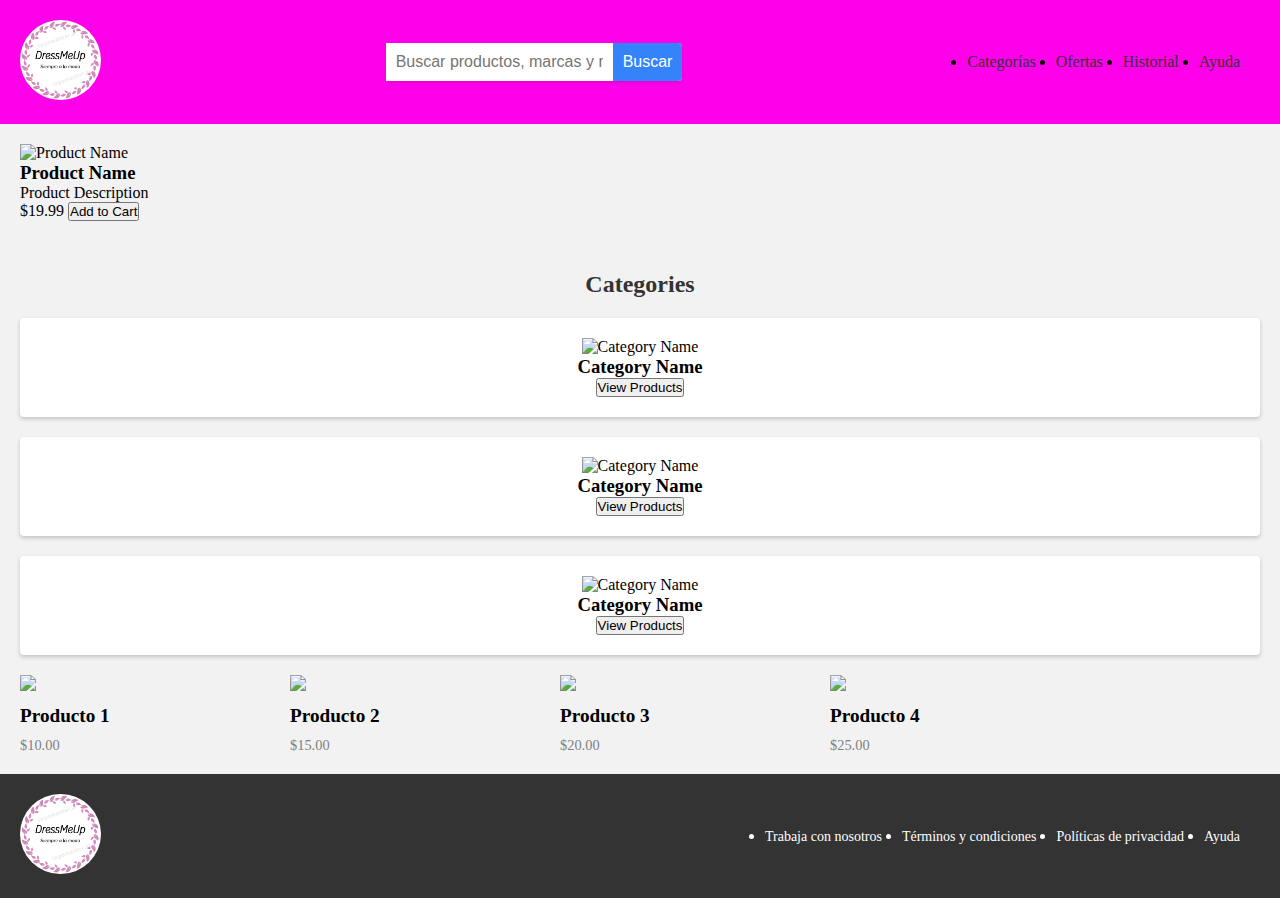
==== index.html @ 024866da "primer commit(Base de la pagina)" ====
<!DOCTYPE html>
<html lang="es">
<head>
  <meta charset="UTF-8">
  <meta name="viewport" content="width=device-width, initial-scale=1.0">
  <title>DressMeUp - Compra y vende todo lo que quieras</title>
  <link rel="stylesheet" href="styles.css">
</head>
<body>
  <header>
    <div class="logo">
      <img src="Logo DressMeUp.PNG" alt="DressMeUp">
    </div>
    <div class="search-box">
      <input type="text" placeholder="Buscar productos, marcas y más">
      <button type="submit">Buscar</button>
    </div>
    <nav>
      <ul>
        <li><a href="#">Categorías</a></li>
        <li><a href="#">Ofertas</a></li>
        <li><a href="#">Historial</a></li>
        <li><a href="#">Ayuda</a></li>
      </ul>
    </nav>
  </header>
  <main>
    <section class="carousel">
        <img src="product-image.jpg" alt="Product Name">
        <h3>Product Name</h3>
        <p>Product Description</p>
        <span>$19.99</span>
        <button>Add to Cart</button>
      </div>
    </section>
    <section class="categories">
        <section class="categories">
            <h2>Categories</h2>
            <div class="category-box">
              <img src="category-image.jpg" alt="Category Name">
              <h3>Category Name</h3>
              <button>View Products</button>
            </div>
            <div class="category-box">
              <img src="category-image.jpg" alt="Category Name">
              <h3>Category Name</h3>
              <button>View Products</button>
            </div>
            <div class="category-box">
              <img src="category-image.jpg" alt="Category Name">
              <h3>Category Name</h3>
              <button>View Products</button>
            </div>
          </section>
          
    </section>
    <section class="featured-products">
        <div class="productos-destacados">
            <div class="producto">
              <img src="producto1.jpg">
              <h3>Producto 1</h3>
              <p>$10.00</p>
            </div>
            <div class="producto">
              <img src="producto2.jpg">
              <h3>Producto 2</h3>
              <p>$15.00</p>
            </div>
            <div class="producto">
              <img src="producto3.jpg">
              <h3>Producto 3</h3>
              <p>$20.00</p>
            </div>
            <div class="producto">
              <img src="producto4.jpg">
              <h3>Producto 4</h3>
              <p>$25.00</p>
            </div>
          </div>
          
          
    </section>
    <section class="sponsored-products">
      <!-- Aquí irían los productos patrocinados -->
    </section>
  </main>
  <footer>
    <div class="logo">
      <img src="Logo DressMeUp.PNG" alt="DressMeUp">
    </div>
    <nav>
      <ul>
        <li><a href="#">Trabaja con nosotros</a></li>
        <li><a href="#">Términos y condiciones</a></li>
        <li><a href="#">Políticas de privacidad</a></li>
        <li><a href="#">Ayuda</a></li>
      </ul>
    </nav>
  </footer>
</body>
</html>
---- styles.css ----
/* Resetear estilos por defecto */

 * {
    margin: 0;
    padding: 0;
    box-sizing: border-box;
    }
    /* Estilos para el encabezado */
    header {
    display: flex;
    justify-content: space-between;
    align-items: center;
    padding: 20px;
    background-color: #ff00ea;
    box-shadow: 0 2px 4px rgba(0, 0, 0, 0.2);
    }
    
    .logo img {
    height: 80px;
    border-radius: 50%;
    }
    
    .search-box {
    display: flex;
    align-items: center;
    background-color: #FFF;
    border-radius: 4px;
    box-shadow: 0 2px 4px rgba(0, 0, 0, 0.1);
    }
    
    .search-box input {
    flex: 1;
    border: none;
    padding: 10px;
    font-size: 16px;
    color: #333;
    }
    
    .search-box button {
    background-color: #3483FA;
    color: #FFF;
    border: none;
    border-radius: 0 4px 4px 0;
    padding: 10px;
    font-size: 16px;
    cursor: pointer;
    }
    
    nav ul {
    display: flex;
    }
    
    nav li {
    margin-right: 20px;
    }
    
    nav a {
    color: #333;
    text-decoration: none;
    font-size: 16px;
    }
    
    nav a:hover {
    color: #3483FA;
    }
    
    /* Estilos para el cuerpo de la página */
    main {
    padding: 20px;
    background-color: #F2F2F2;
    }
    
    .carousel {
    /* Aquí irían los estilos para el carrusel */
    }
    
    .categories {
    margin-top: 50px;
    }
    
    .categories h2 {
    font-size: 24px;
    font-weight: bold;
    margin-bottom: 20px;
    text-align: center;
    color: #333;
    }
    
    .category-box {
    display: flex;
    flex-direction: column;
    align-items: center;
    padding: 20px;
    background-color: #FFF;
    box-shadow: 0 2px 4px rgba(0, 0, 0, 0.2);
    border-radius: 4px;
    text-align: center;
    transition: all 0.2s ease-in-out;
    margin-bottom: 20px;
    }
    
    .category-box:hover {
    transform: translateY(-5px);
    box-shadow: 0 5px 10px rgba(0, 0, 0, 0.2);
    }
    
    .productos-destacados {
        display: flex;
        overflow-x: scroll;
        white-space: nowrap;
      }
      
      .producto {
        flex: 0 0 auto;
        margin-right: 20px;
        width: 250px;
      }
      
      .producto img {
        width: 100%;
      }
      
      .producto h3 {
        font-size: 1.2em;
        margin: 10px 0;
      }
      
      .producto p {
        color: gray;
        font-size: 0.9em;
      }
      
    
    .sponsored-products {
    /* Aquí irían los estilos para los productos patrocinados */
    }
    
footer {
    display: flex;
    justify-content: space-between;
    align-items: center;
    padding: 20px;
    background-color: #333;
    color: #FFF;
  }
  
  footer nav ul {
    display: flex;
  }
  
  footer nav li {
    margin-right: 20px;
  }
  
  footer nav a {
    color: #FFF;
    text-decoration: none;
    font-size: 14px;
  }
  
  footer nav a:hover {
    text-decoration: underline;
  }
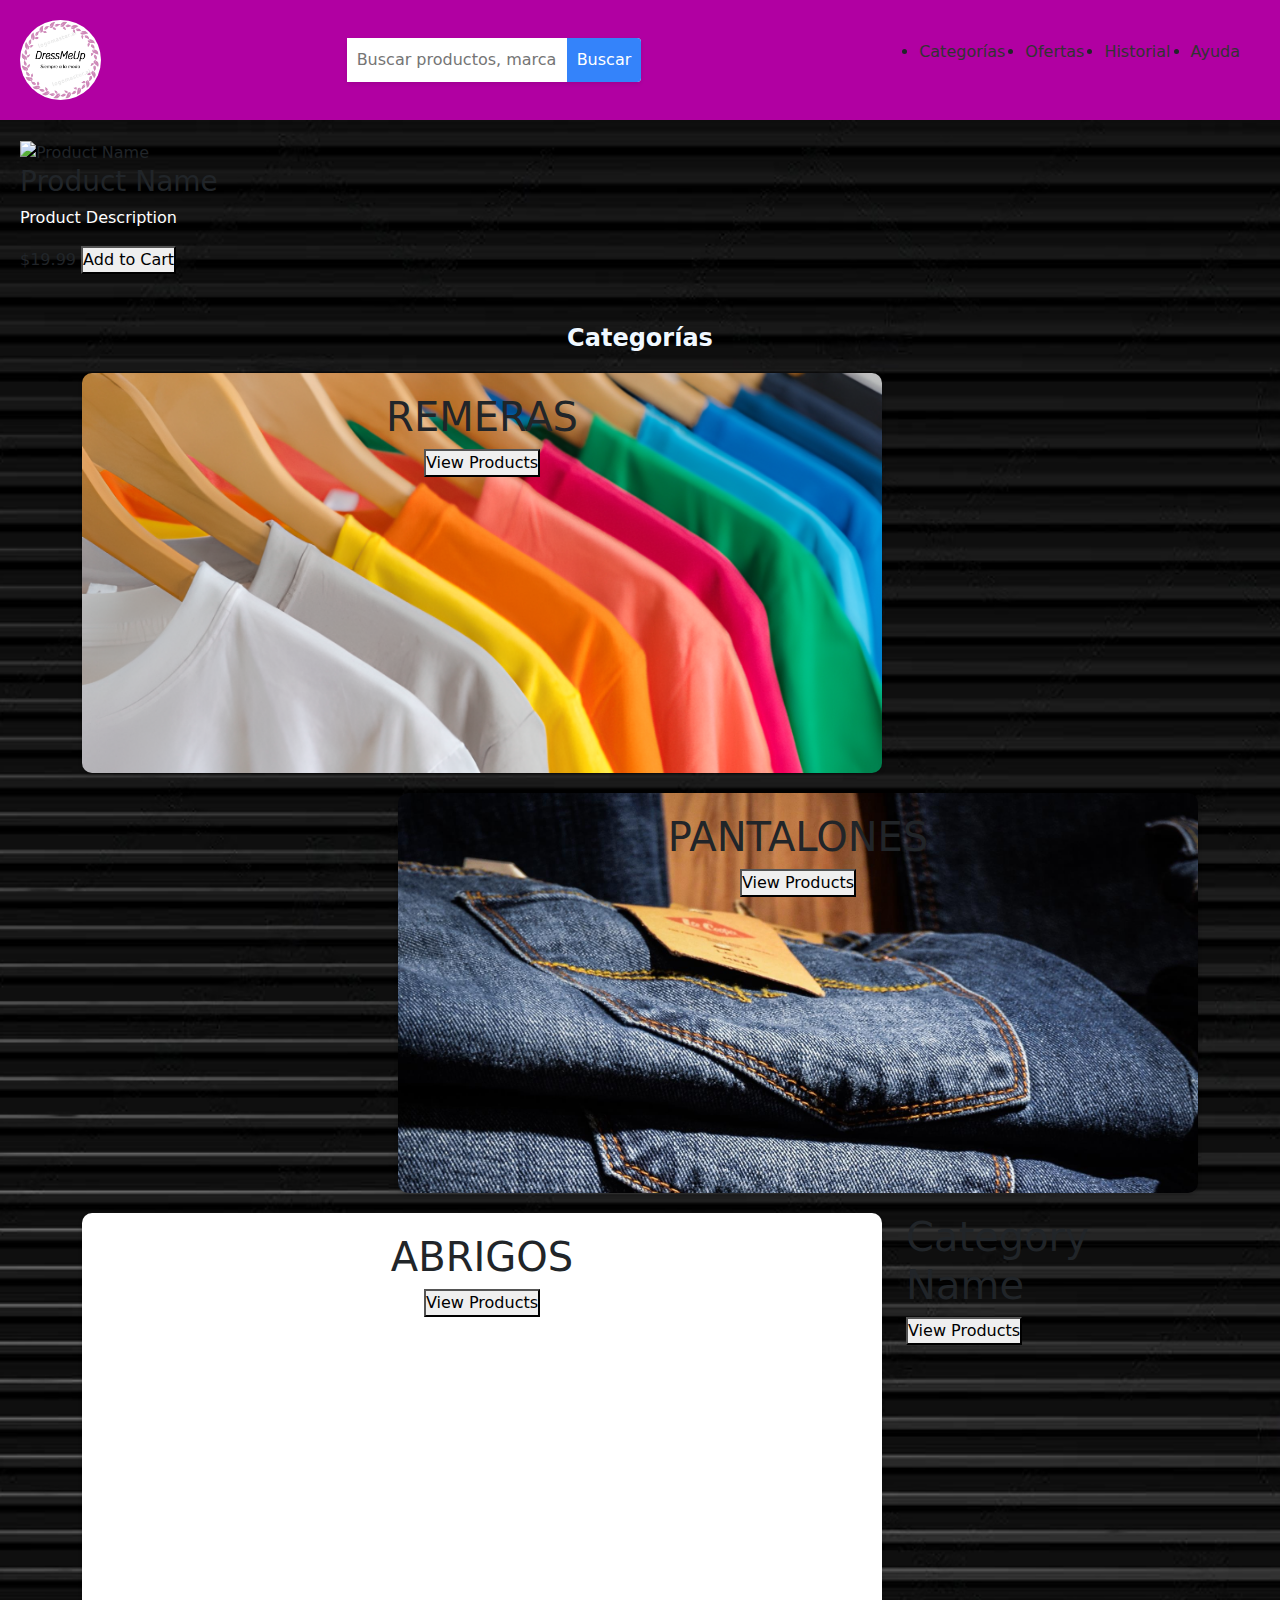
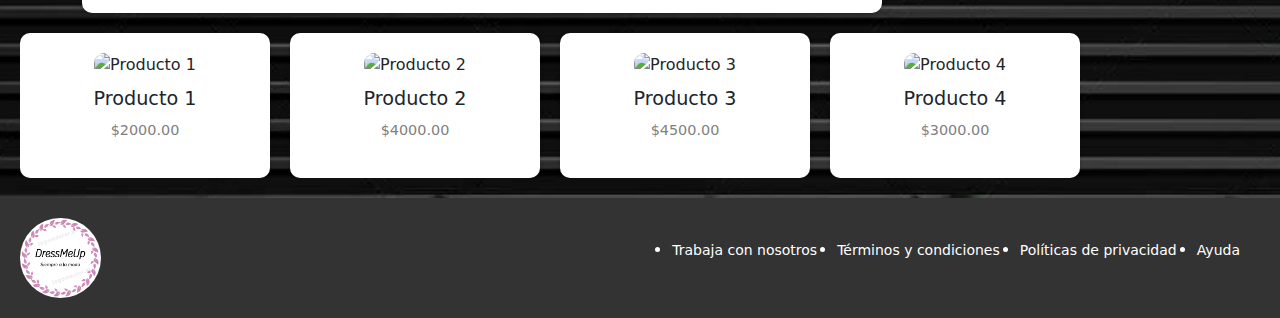
==== commit 56d57b86: "Cambio de Fondo e imagenes" ====
--- a/index.html
+++ b/index.html
@@ -5,8 +5,10 @@
   <meta name="viewport" content="width=device-width, initial-scale=1.0">
   <title>DressMeUp - Compra y vende todo lo que quieras</title>
   <link rel="stylesheet" href="styles.css">
+  <link rel="stylesheet" href="https://cdnjs.cloudflare.com/ajax/libs/twitter-bootstrap/5.3.2/css/bootstrap.min.css">
+  <script src="https://cdnjs.cloudflare.com/ajax/libs/twitter-bootstrap/5.3.2/js/bootstrap.bundle.min.js"></script>
 </head>
-<body>
+<body>       
   <header>
     <div class="logo">
       <img src="Logo DressMeUp.PNG" alt="DressMeUp">
@@ -34,54 +36,64 @@
       </div>
     </section>
     <section class="categories">
-        <section class="categories">
-            <h2>Categories</h2>
-            <div class="category-box">
-              <img src="category-image.jpg" alt="Category Name">
-              <h3>Category Name</h3>
-              <button>View Products</button>
+        <div class="container">
+          <h2 style="color: aliceblue;">Categorías</h2>
+          <div class="row">
+            <div class="col">
+              <div class="category-box" id="remeras">
+                <h1>REMERAS</h1>
+                <button>View Products</button>
+              </div>
             </div>
-            <div class="category-box">
-              <img src="category-image.jpg" alt="Category Name">
-              <h3>Category Name</h3>
-              <button>View Products</button>
+            <div class="col">
+              <div class="category-box" id="pantalones">
+                <h1>PANTALONES</h1>
+                <button>View Products</button>
+              </div>
             </div>
-            <div class="category-box">
-              <img src="category-image.jpg" alt="Category Name">
-              <h3>Category Name</h3>
-              <button>View Products</button>
+            <div class="col">
+              <div class="category-box" id="abrigos">
+                <h1>ABRIGOS</h1>
+                <button>View Products</button>
+              </div>
             </div>
-          </section>
-          
-    </section>
-    <section class="featured-products">
-        <div class="productos-destacados">
-            <div class="producto">
-              <img src="producto1.jpg">
-              <h3>Producto 1</h3>
-              <p>$10.00</p>
-            </div>
-            <div class="producto">
-              <img src="producto2.jpg">
-              <h3>Producto 2</h3>
-              <p>$15.00</p>
-            </div>
-            <div class="producto">
-              <img src="producto3.jpg">
-              <h3>Producto 3</h3>
-              <p>$20.00</p>
-            </div>
-            <div class="producto">
-              <img src="producto4.jpg">
-              <h3>Producto 4</h3>
-              <p>$25.00</p>
+            <div class="col">
+              <div class="calzado" id="calzado">
+                <h1>Category Name</h1>
+                <button>View Products</button>
+              </div>
             </div>
           </div>
-          
-          
-    </section>
+        </div>
+      </section>
+      
+      <section class="featured-products">
+        <div class="productos-destacados">
+          <div class="producto">
+            <img src="producto1.jpg" alt="Producto 1">
+            <h3>Producto 1</h3>
+            <p>$2000.00</p>
+          </div>
+          <div class="producto">
+            <img src="producto2.jpg" alt="Producto 2">
+            <h3>Producto 2</h3>
+            <p>$4000.00</p>
+          </div>
+          <div class="producto">
+            <img src="producto3.jpg" alt="Producto 3">
+            <h3>Producto 3</h3>
+            <p>$4500.00</p>
+          </div>
+          <div class="producto">
+            <img src="producto4.jpg" alt="Producto 4">
+            <h3>Producto 4</h3>
+            <p>$3000.00</p>
+          </div>
+        </div>
+      </section>
+      
     <section class="sponsored-products">
-      <!-- Aquí irían los productos patrocinados -->
+      <!-- Acá irían los productos patrocinados -->
     </section>
   </main>
   <footer>
--- a/styles.css
+++ b/styles.css
@@ -5,16 +5,21 @@
     padding: 0;
     box-sizing: border-box;
     }
-    /* Estilos para el encabezado */
+
+    p{
+        color: #FFF;
+    }
+      
+
     header {
     display: flex;
     justify-content: space-between;
     align-items: center;
     padding: 20px;
-    background-color: #ff00ea;
+    background-color: #b100a2;
     box-shadow: 0 2px 4px rgba(0, 0, 0, 0.2);
-    }
-    
+    }      
+
     .logo img {
     height: 80px;
     border-radius: 50%;
@@ -66,10 +71,12 @@
     
     /* Estilos para el cuerpo de la página */
     main {
-    padding: 20px;
-    background-color: #F2F2F2;
-    }
-    
+        padding: 20px;
+        background-image: url(fondo\ negro.jpg);
+        background-size: cover;
+        background-repeat: no-repeat;
+        background-position: center center;
+    }
     .carousel {
     /* Aquí irían los estilos para el carrusel */
     }
@@ -87,20 +94,47 @@
     }
     
     .category-box {
-    display: flex;
-    flex-direction: column;
-    align-items: center;
-    padding: 20px;
-    background-color: #FFF;
-    box-shadow: 0 2px 4px rgba(0, 0, 0, 0.2);
-    border-radius: 4px;
-    text-align: center;
-    transition: all 0.2s ease-in-out;
-    margin-bottom: 20px;
-    }
-    
+        width: 800px;
+        height: 400px;
+        display: flex;
+        flex-direction: column;
+        align-items: center;
+        padding: 20px;
+        background-color: #FFF;
+        box-shadow: 0 2px 4px rgba(2, 2, 2, 0.2);
+        border-radius: 10px;
+        text-align: left;
+        transition: all 0.2s ease-in-out;
+        margin-bottom: 20px;
+      }
+    
+    #remeras {
+        background-image: url('remeras.png');
+        background-repeat: no-repeat;
+        background-size: cover;
+    }
+    
+    #pantalones {
+        background-image: url('pantalones.jpg');
+        background-repeat: no-repeat;
+        background-size: cover;
+        float: right;
+        clear: right;
+    }
+
+    .col:nth-child(3) .category-box {
+        clear: both;
+      }
+      
+
+    #abrigos {
+        background-image: url('abrigos.jpg');
+        background-repeat: no-repeat;
+        background-size: cover;
+    }
+
     .category-box:hover {
-    transform: translateY(-5px);
+    transform: translateY(-7px);
     box-shadow: 0 5px 10px rgba(0, 0, 0, 0.2);
     }
     
@@ -114,10 +148,16 @@
         flex: 0 0 auto;
         margin-right: 20px;
         width: 250px;
+        background-color: #FFF;
+        border-radius: 10px;
+        padding: 20px;
+        box-shadow: 0 2px 4px rgba(0, 0, 0, 0.2);
+        text-align: center;
       }
       
       .producto img {
         width: 100%;
+        border-radius: 10px;
       }
       
       .producto h3 {
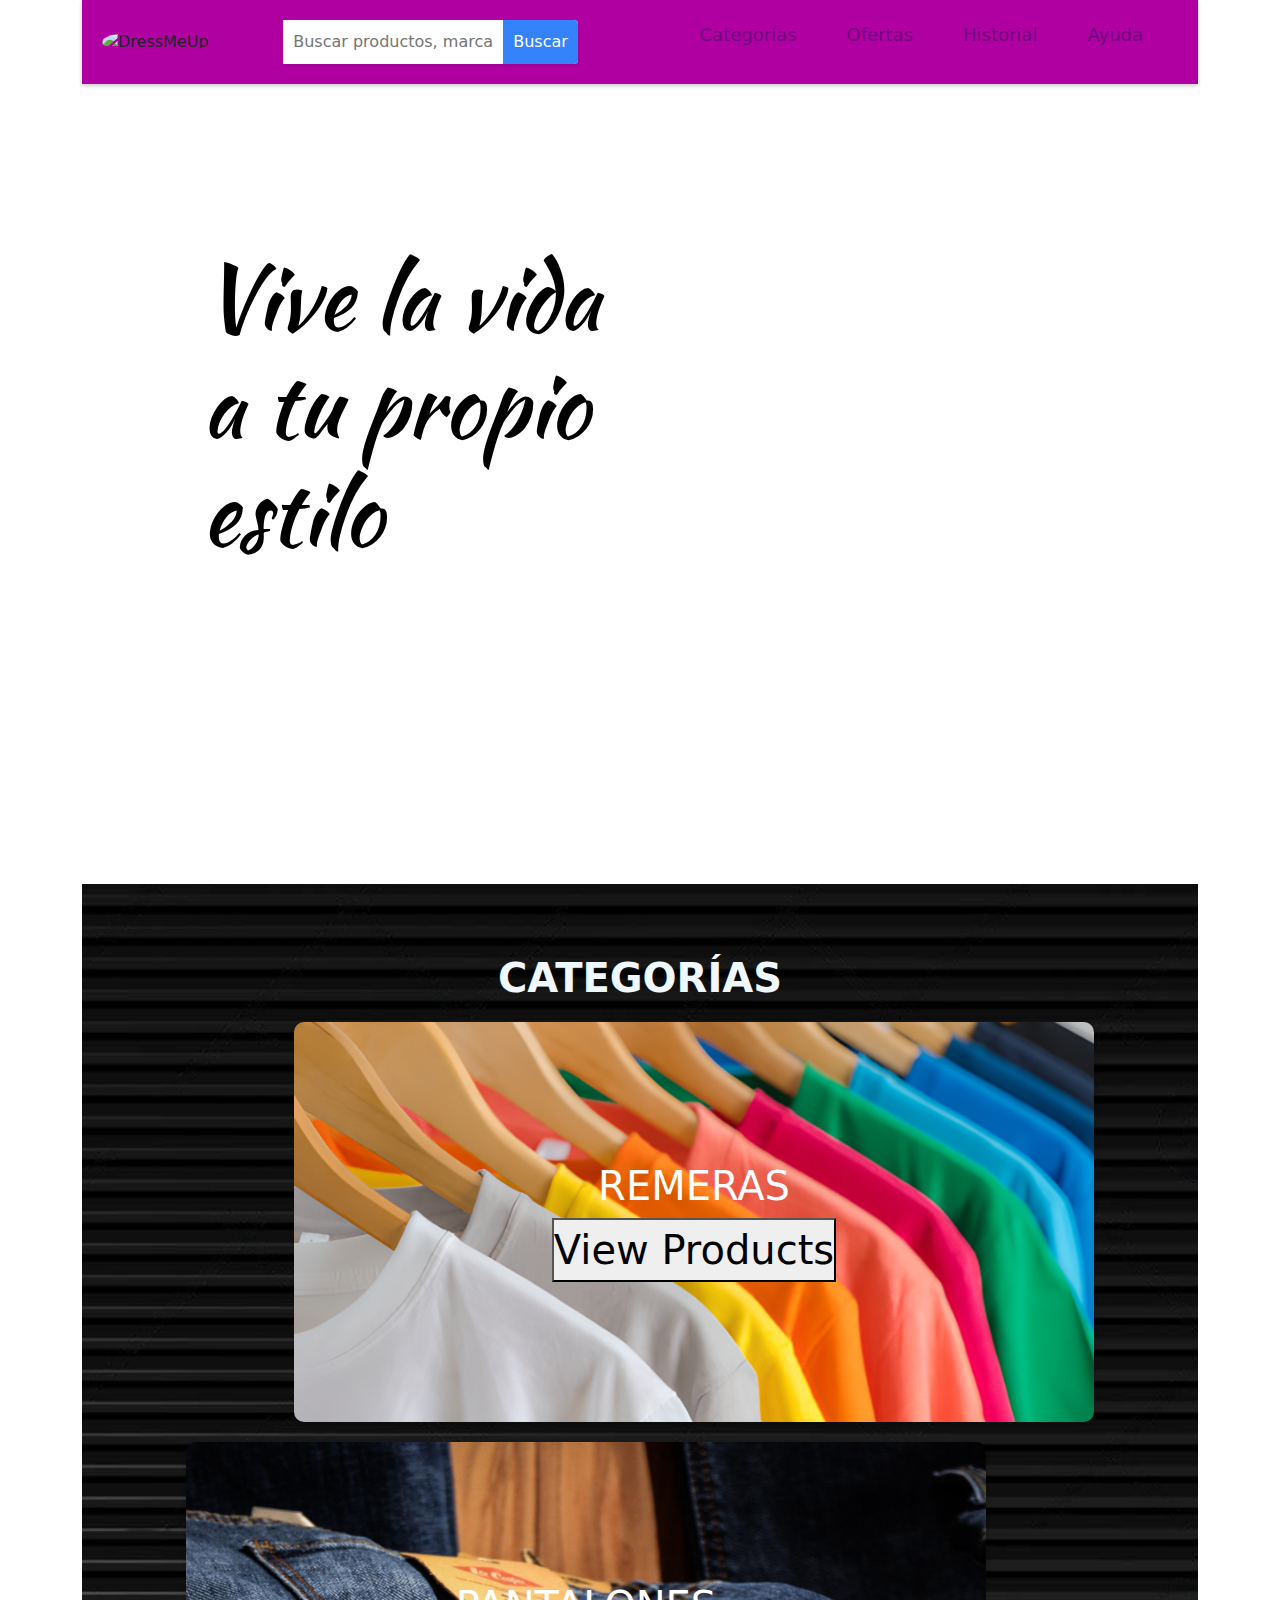
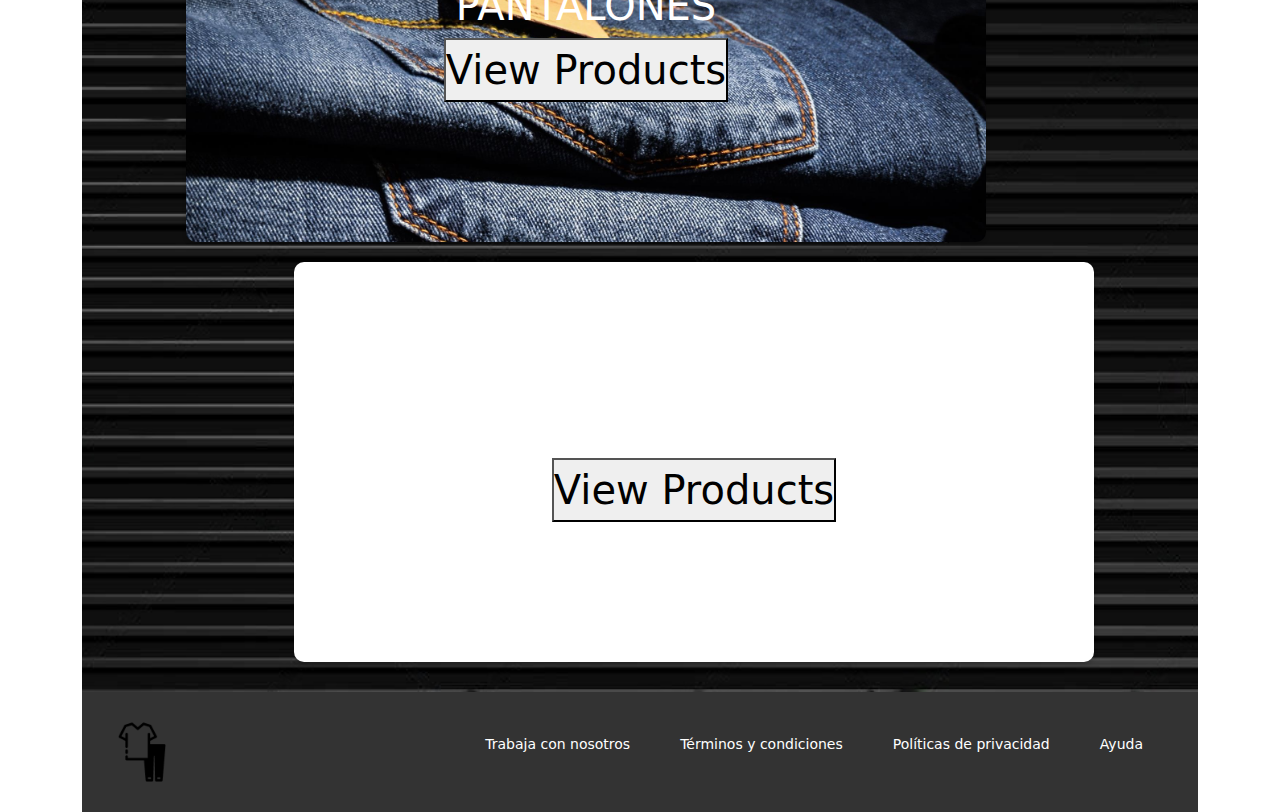
==== commit aef55795: "Se le agrego fondo, cabecera y solo la seccion de remeras" ====
--- a/index.html
+++ b/index.html
@@ -8,10 +8,10 @@
   <link rel="stylesheet" href="https://cdnjs.cloudflare.com/ajax/libs/twitter-bootstrap/5.3.2/css/bootstrap.min.css">
   <script src="https://cdnjs.cloudflare.com/ajax/libs/twitter-bootstrap/5.3.2/js/bootstrap.bundle.min.js"></script>
 </head>
-<body>       
+<body class="container">       
   <header>
     <div class="logo">
-      <img src="Logo DressMeUp.PNG" alt="DressMeUp">
+      <img src="Logo DressMeUp.png" alt="DressMeUp">
     </div>
     <div class="search-box">
       <input type="text" placeholder="Buscar productos, marcas y más">
@@ -26,23 +26,19 @@
       </ul>
     </nav>
   </header>
+  <div class="box-portada">
+    <h1 id="titulo-portada">Vive la vida a tu propio estilo</h1>
+    <img src="decorado.png" alt="decoracion" id="decoracion">
+  </div>  
   <main>
-    <section class="carousel">
-        <img src="product-image.jpg" alt="Product Name">
-        <h3>Product Name</h3>
-        <p>Product Description</p>
-        <span>$19.99</span>
-        <button>Add to Cart</button>
-      </div>
-    </section>
     <section class="categories">
         <div class="container">
-          <h2 style="color: aliceblue;">Categorías</h2>
+          <h2 style="color: aliceblue; font-size: 40px;">CATEGORÍAS</h2>
           <div class="row">
             <div class="col">
               <div class="category-box" id="remeras">
-                <h1>REMERAS</h1>
-                <button>View Products</button>
+                </a><h1>REMERAS</h1>
+                <a href="seccion remeras.html"><button>View Products</button></a>
               </div>
             </div>
             <div class="col">
@@ -57,48 +53,12 @@
                 <button>View Products</button>
               </div>
             </div>
-            <div class="col">
-              <div class="calzado" id="calzado">
-                <h1>Category Name</h1>
-                <button>View Products</button>
-              </div>
-            </div>
-          </div>
         </div>
-      </section>
-      
-      <section class="featured-products">
-        <div class="productos-destacados">
-          <div class="producto">
-            <img src="producto1.jpg" alt="Producto 1">
-            <h3>Producto 1</h3>
-            <p>$2000.00</p>
-          </div>
-          <div class="producto">
-            <img src="producto2.jpg" alt="Producto 2">
-            <h3>Producto 2</h3>
-            <p>$4000.00</p>
-          </div>
-          <div class="producto">
-            <img src="producto3.jpg" alt="Producto 3">
-            <h3>Producto 3</h3>
-            <p>$4500.00</p>
-          </div>
-          <div class="producto">
-            <img src="producto4.jpg" alt="Producto 4">
-            <h3>Producto 4</h3>
-            <p>$3000.00</p>
-          </div>
-        </div>
-      </section>
-      
-    <section class="sponsored-products">
-      <!-- Acá irían los productos patrocinados -->
-    </section>
+     </section>
   </main>
   <footer>
     <div class="logo">
-      <img src="Logo DressMeUp.PNG" alt="DressMeUp">
+      <img src="logo ropa.png" alt="DressMeUp">
     </div>
     <nav>
       <ul>
--- a/styles.css
+++ b/styles.css
@@ -1,4 +1,6 @@
 /* Resetear estilos por defecto */
+
+  @import url('https://fonts.googleapis.com/css2?family=Kaushan+Script&family=Pacifico&display=swap');
 
  * {
     margin: 0;
@@ -9,7 +11,6 @@
     p{
         color: #FFF;
     }
-      
 
     header {
     display: flex;
@@ -57,28 +58,61 @@
     
     nav li {
     margin-right: 20px;
+    list-style: none;
     }
     
     nav a {
-    color: #333;
-    text-decoration: none;
-    font-size: 16px;
+      text-decoration: none;
+      font-size: 18px;
+      color: #6d087a;
+      padding: 10px 15px;
+      border-radius: 5px;
+      transition: all 0.3s ease;
     }
     
     nav a:hover {
-    color: #3483FA;
-    }
+    color: #d900e0;
+    }
+
+    
+    a:hover {
+      background-color: #333;
+      color: #fff;
+    }
+
+    .box-portada{
+      background-image: url(modelo\ portada.jpg);
+      width: 100%;
+      height: 800px;
+      background-size: cover;
+      background-repeat: no-repeat;
+      background-position: center center;
+    }
+
+    #decoracion{
+      height: 100%;
+      padding-left: 1200px;
+    }
+
+    #titulo-portada {
+      max-width: 400px;
+      position: absolute;
+      top: 45%;
+      transform: translateY(-50%);
+      margin-left: 120px;
+      font-size: 90px;
+      color: #000000;
+      font-family: 'Kaushan Script', cursive;
+    }
+    
     
     /* Estilos para el cuerpo de la página */
     main {
-        padding: 20px;
+        padding: 20px 200px 10px 200px;
         background-image: url(fondo\ negro.jpg);
         background-size: cover;
         background-repeat: no-repeat;
         background-position: center center;
-    }
-    .carousel {
-    /* Aquí irían los estilos para el carrusel */
     }
     
     .categories {
@@ -112,6 +146,9 @@
         background-image: url('remeras.png');
         background-repeat: no-repeat;
         background-size: cover;
+        justify-content: center;
+        font-size: 250%;
+        color: #FFF;
     }
     
     #pantalones {
@@ -120,6 +157,9 @@
         background-size: cover;
         float: right;
         clear: right;
+        justify-content: center;
+        font-size: 250%;
+        color: #FFF;
     }
 
     .col:nth-child(3) .category-box {
@@ -131,6 +171,9 @@
         background-image: url('abrigos.jpg');
         background-repeat: no-repeat;
         background-size: cover;
+        justify-content: center;
+        font-size: 250%;
+        color: #FFF;
     }
 
     .category-box:hover {
@@ -147,7 +190,6 @@
       .producto {
         flex: 0 0 auto;
         margin-right: 20px;
-        width: 250px;
         background-color: #FFF;
         border-radius: 10px;
         padding: 20px;
@@ -169,11 +211,6 @@
         color: gray;
         font-size: 0.9em;
       }
-      
-    
-    .sponsored-products {
-    /* Aquí irían los estilos para los productos patrocinados */
-    }
     
 footer {
     display: flex;
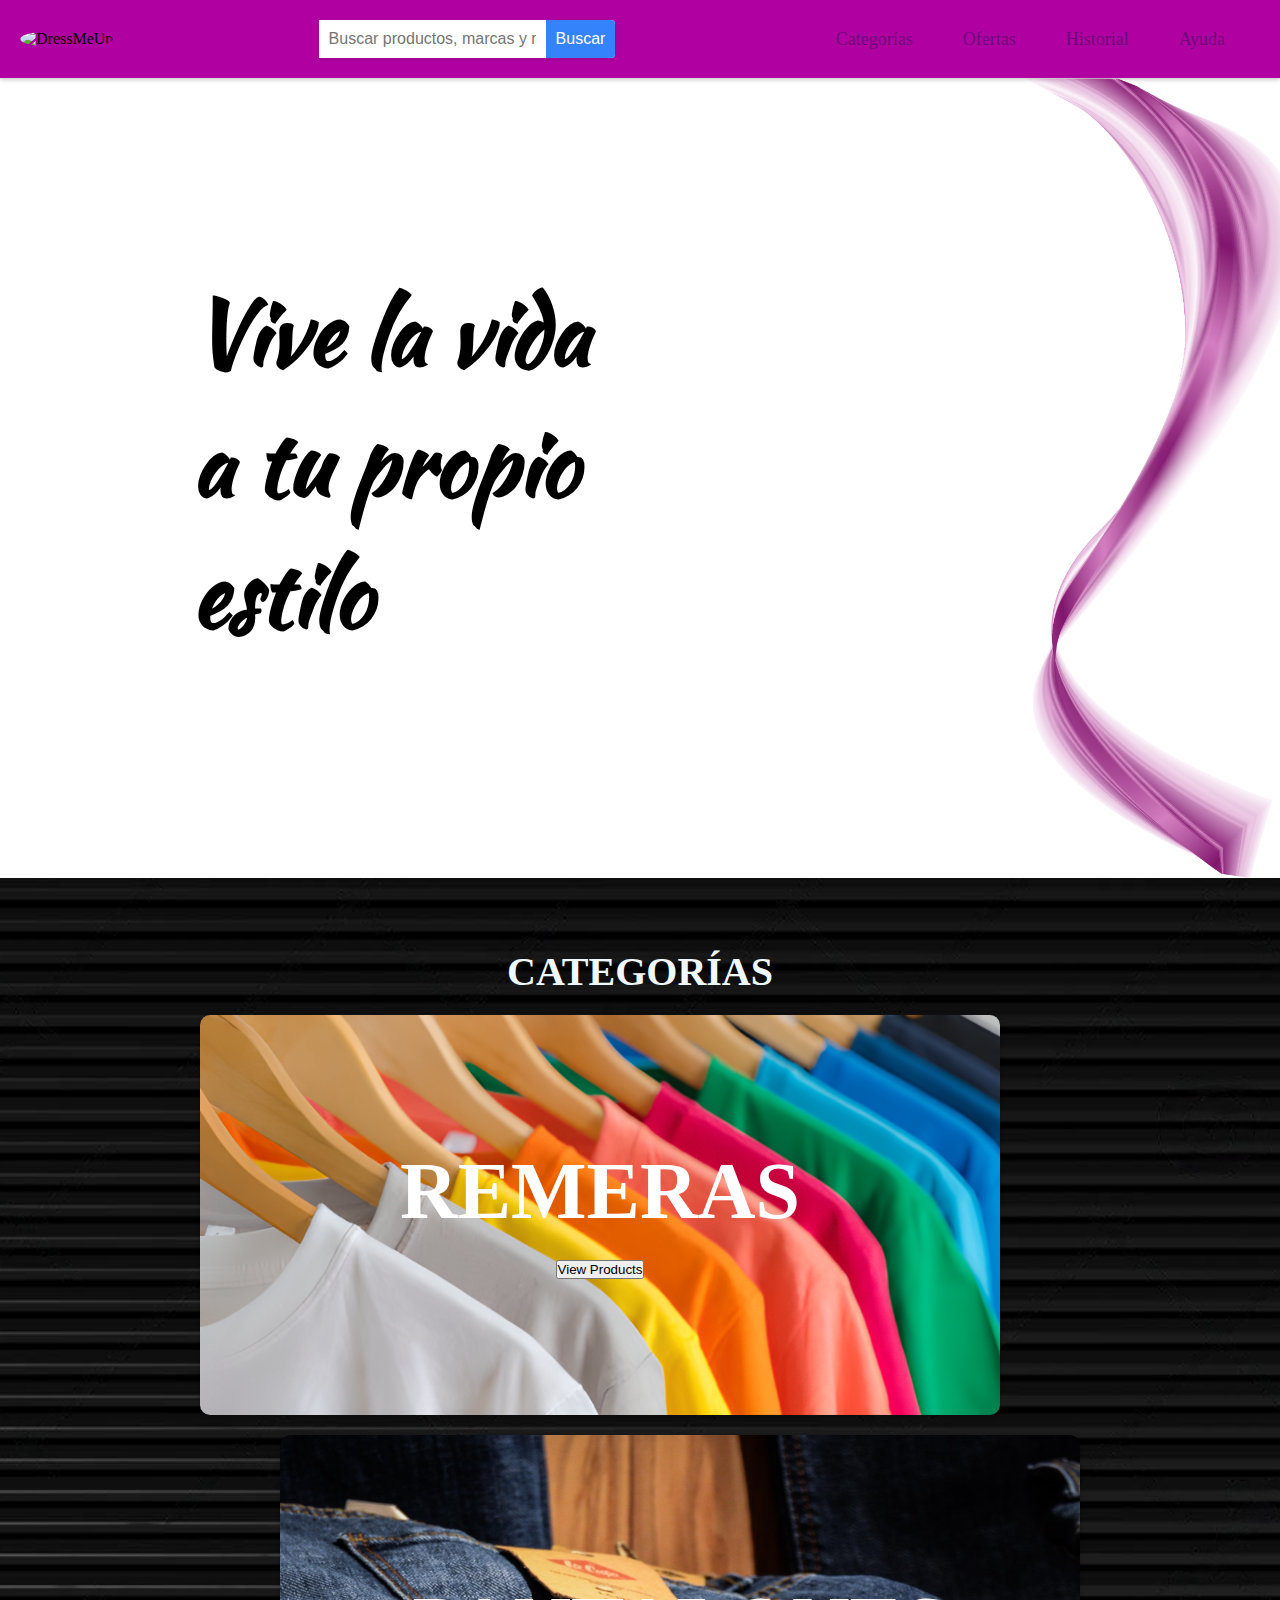
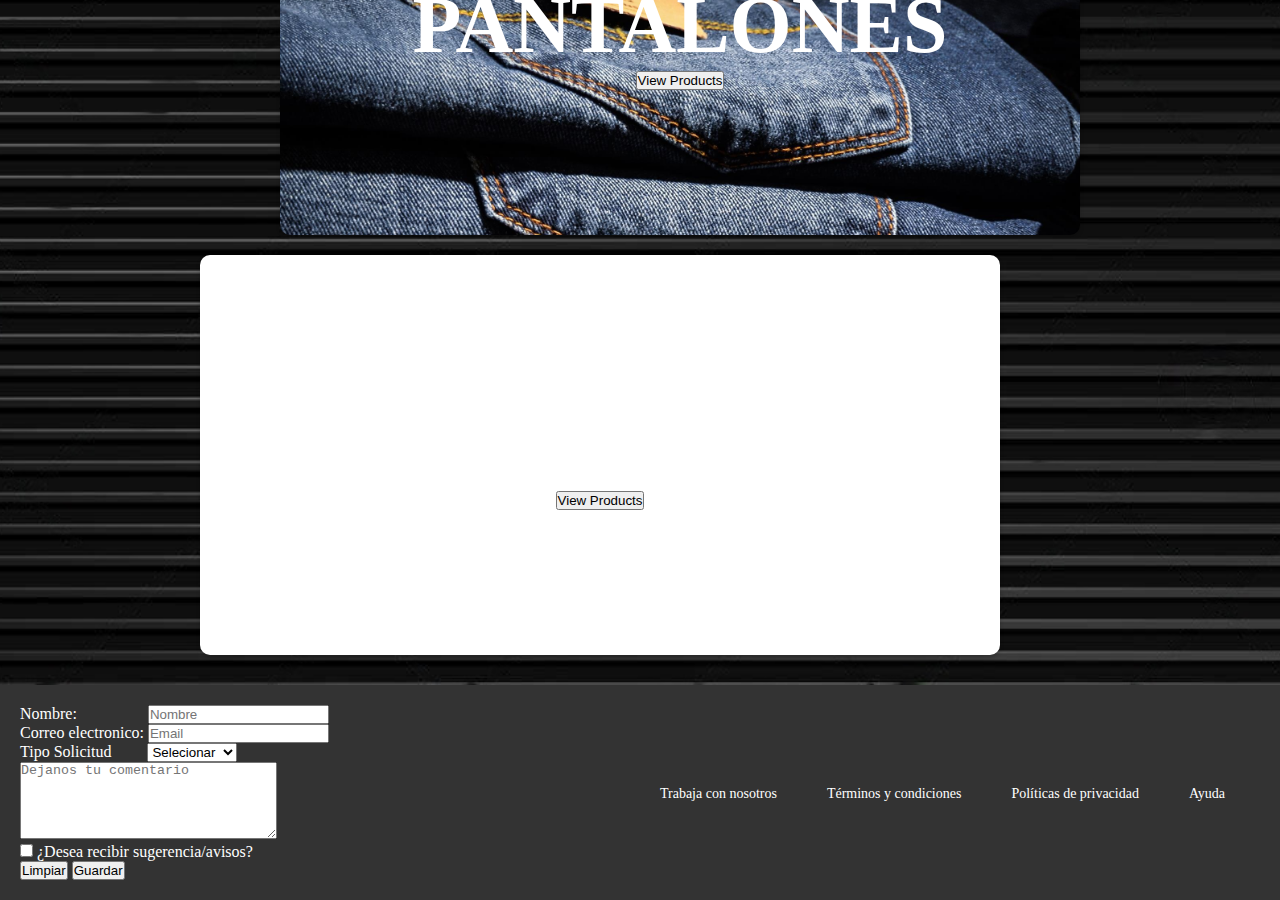
==== commit 33a65e7b: "formulario nashei,estilos varios" ====
--- a/index.html
+++ b/index.html
@@ -5,8 +5,11 @@
   <meta name="viewport" content="width=device-width, initial-scale=1.0">
   <title>DressMeUp - Compra y vende todo lo que quieras</title>
   <link rel="stylesheet" href="styles.css">
-  <link rel="stylesheet" href="https://cdnjs.cloudflare.com/ajax/libs/twitter-bootstrap/5.3.2/css/bootstrap.min.css">
-  <script src="https://cdnjs.cloudflare.com/ajax/libs/twitter-bootstrap/5.3.2/js/bootstrap.bundle.min.js"></script>
+  
+  
+  <script src="https://code.jquery.com/jquery-3.6.4.min.js" integrity="sha256-oP6HI9z1XaZNBrJURtCoUT5SUnxFr8s3BzRl+cbzUq8=" crossorigin="anonymous"></script>
+  <script src="https://cdn.jsdelivr.net/npm/jquery-validation@1.19.5/dist/jquery.validate.min.js"></script>
+  <script src="formulario_jquery.js"></script>
 </head>
 <body class="container">       
   <header>
@@ -57,8 +60,36 @@
      </section>
   </main>
   <footer>
+    <div>
+      <form action="" id="formulario_contacto">
+        <label for="nombre">Nombre:</label>
+        <input type="text" name="nombre" id="nombre" placeholder="Nombre">
+        <br>
+        <label for="email">Correo electronico:</label>
+        <input type="text" name="email" id="email" placeholder="Email">
+        <br>
+        <label for="tipo_solicitud">Tipo Solicitud</label>
+        <select name="tipo_solicitud" id="tipo_solicitud">
+          <option value="" hidden>Selecionar</option>
+          <option value="sugerencia">Sugerencia</option>
+          <option value="reclamo">Reclamo</option>
+          <option value="consulta">Consulta</option>
+        </select>
+        <br>
+        
+        <textarea name="mensaje" id="mensaje" cols="30" rows="5" placeholder="Dejanos tu comentario"></textarea>
+        <br>
+        <input type="checkbox" name="avisos" id="avisos" >
+        <label for="avisos">¿Desea recibir sugerencia/avisos?</label>
+        <br>
+        <input type="reset" value="Limpiar">
+        <button type="button" id="guardar">Guardar</button>
+      </form> 
+      
+    </div>
+
     <div class="logo">
-      <img src="logo ropa.png" alt="DressMeUp">
+      
     </div>
     <nav>
       <ul>
@@ -69,5 +100,7 @@
       </ul>
     </nav>
   </footer>
+
+
 </body>
 </html>
--- a/styles.css
+++ b/styles.css
@@ -91,15 +91,16 @@
 
     #decoracion{
       height: 100%;
-      padding-left: 1200px;
+      padding-left:80%;
     }
 
     #titulo-portada {
+      margin-top: 30%;
       max-width: 400px;
       position: absolute;
-      top: 45%;
+      
       transform: translateY(-50%);
-      margin-left: 120px;
+      margin-left: 15%;
       font-size: 90px;
       color: #000000;
       font-family: 'Kaushan Script', cursive;
@@ -219,6 +220,7 @@
     padding: 20px;
     background-color: #333;
     color: #FFF;
+    
   }
   
   footer nav ul {
@@ -238,4 +240,19 @@
   footer nav a:hover {
     text-decoration: underline;
   }
+  .error{
+    color: #b82e2e;
+    
+    border: 1px solid#b82e2e;
+  }
+  #formulario_contacto{
+    width: 500px;
+    
+  }
+  #nombre{
+    margin-left: 67px;
+  }
+  #tipo_solicitud{
+    margin-left: 32px;
+  }
   